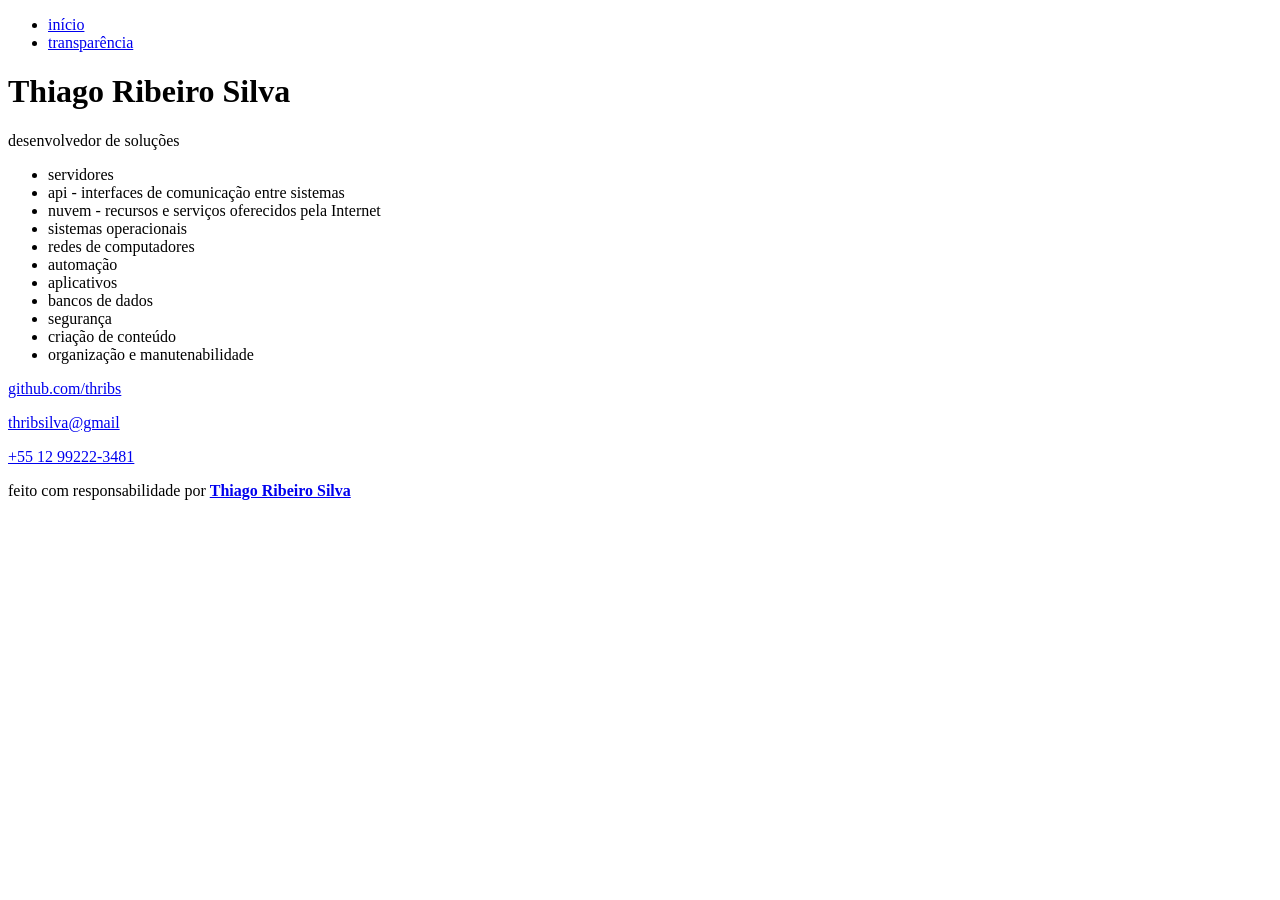
==== index.html @ abf8775d "inicializa repositório" ====
<!DOCTYPE html>
<html lang="pt-BR">
  <head>
    <meta charset="UTF-8" />
    <meta name="viewport" content="width=device-width, initial-scale=1" />
    <title>Thiago Ribeiro Silva</title>
  </head>
  <body>
    <nav>
      <ul>
        <li><a href="/inicio">início</a></li>
        <li><a href="/transparencia">transparência</a></li>
      </ul>
    </nav>
    <h1>Thiago Ribeiro Silva</h1>
    <p>desenvolvedor de soluções</p>
    <ul>
      <li>servidores</li>
      <li>api - interfaces de comunicação entre sistemas</li>
      <li>nuvem - recursos e serviços oferecidos pela Internet</li>
      <li>sistemas operacionais</li>
      <li>redes de computadores</li>
      <li>automação</li>
      <li>aplicativos</li>
      <li>bancos de dados</li>
      <li>segurança</li>
      <li>criação de conteúdo</li>
      <li>organização e manutenabilidade</li>
    </ul>
    <p><a href="https://github.com/thribs">github.com/thribs</a></p>
    <p><a href="mailto:thribsilva@gmail.com">thribsilva@gmail</a></p>
    <p><a href="https://wa.me/5512992223481">+55 12 99222-3481</a></p>
  </body>
  <footer>
    <p>feito com responsabilidade por <strong><a href="/inicio">Thiago Ribeiro Silva</a></strong></p>
  </footer>
</html>
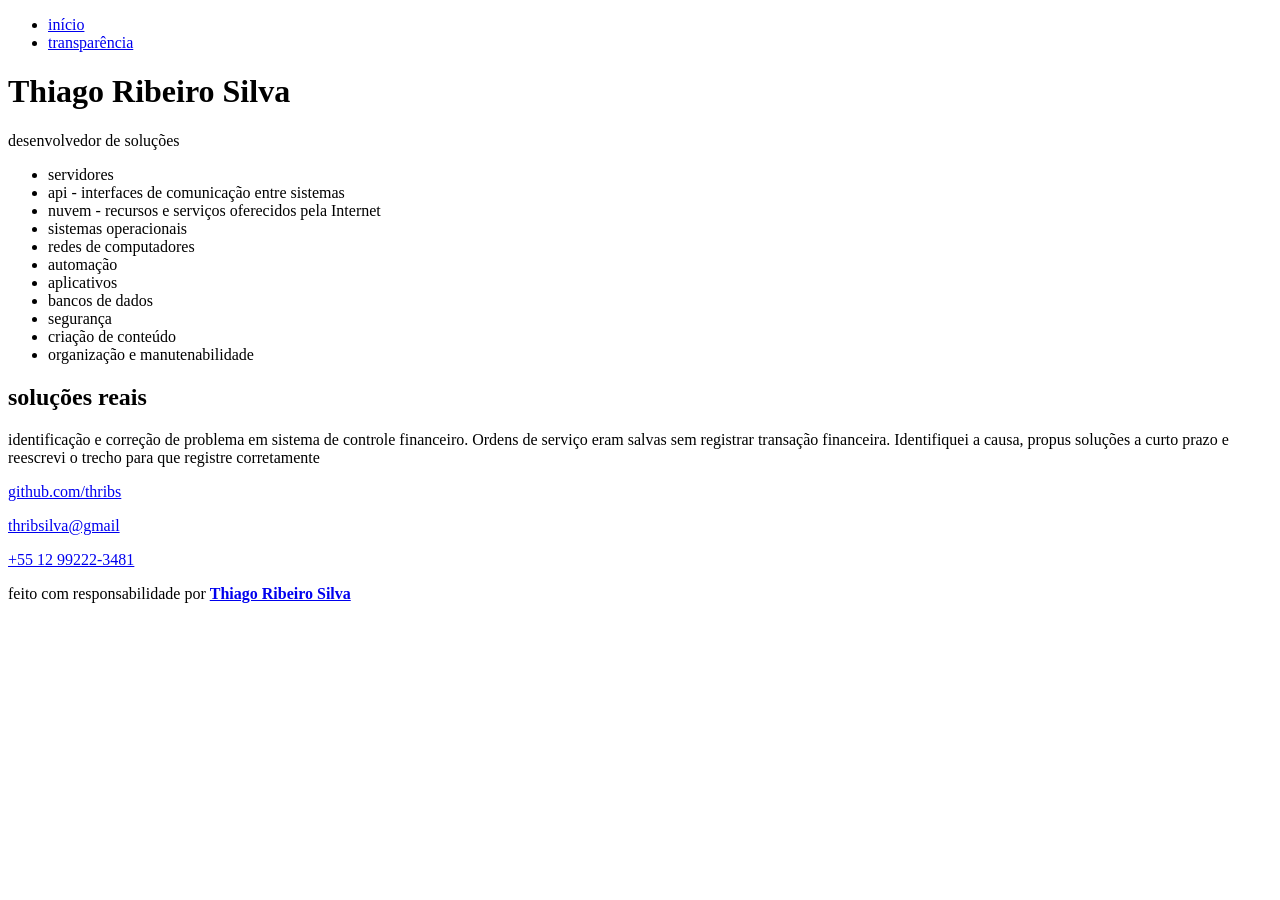
==== commit c4cc9d4a: "adiciona uma solução" ====
--- a/index.html
+++ b/index.html
@@ -1,4 +1,4 @@
-<!DOCTYPE html>
+<!doctype html>
 <html lang="pt-BR">
   <head>
     <meta charset="UTF-8" />
@@ -27,11 +27,21 @@
       <li>criação de conteúdo</li>
       <li>organização e manutenabilidade</li>
     </ul>
+    <h2>soluções reais</h2>
+    <p>
+      identificação e correção de problema em sistema de controle financeiro.
+      Ordens de serviço eram salvas sem registrar transação financeira.
+      Identifiquei a causa, propus soluções a curto prazo e reescrevi o trecho
+      para que registre corretamente
+    </p>
     <p><a href="https://github.com/thribs">github.com/thribs</a></p>
     <p><a href="mailto:thribsilva@gmail.com">thribsilva@gmail</a></p>
     <p><a href="https://wa.me/5512992223481">+55 12 99222-3481</a></p>
+    <footer>
+      <p>
+        feito com responsabilidade por
+        <strong><a href="/inicio">Thiago Ribeiro Silva</a></strong>
+      </p>
+    </footer>
   </body>
-  <footer>
-    <p>feito com responsabilidade por <strong><a href="/inicio">Thiago Ribeiro Silva</a></strong></p>
-  </footer>
-</html>+</html>
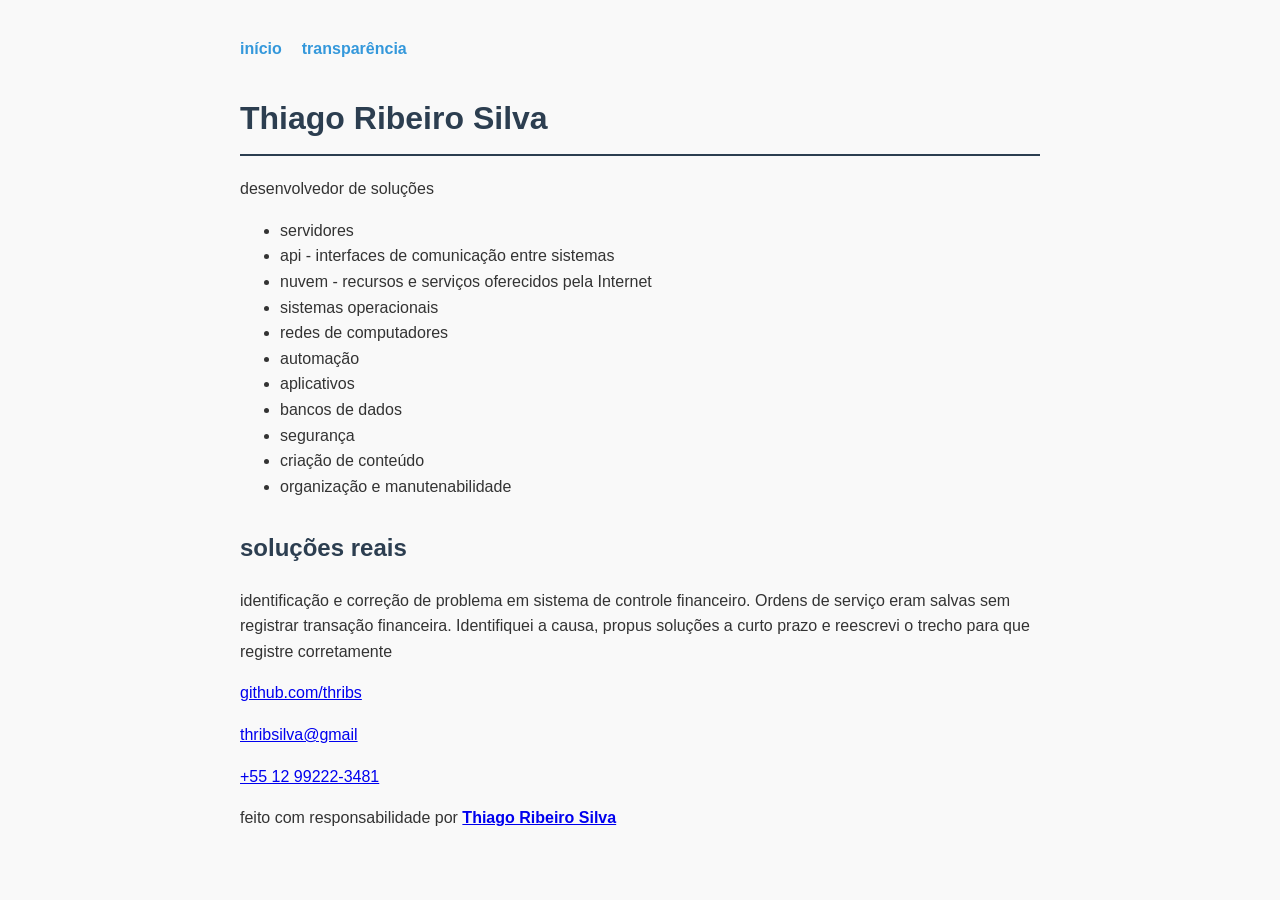
==== commit bd3ea8ef: "adiciona estilos" ====
--- a/index.html
+++ b/index.html
@@ -3,6 +3,7 @@
   <head>
     <meta charset="UTF-8" />
     <meta name="viewport" content="width=device-width, initial-scale=1" />
+    <link rel="stylesheet" href="local.css">
     <title>Thiago Ribeiro Silva</title>
   </head>
   <body>
--- a/local.css
+++ b/local.css
@@ -0,0 +1,58 @@
+body {
+  font-family: -apple-system, BlinkMacSystemFont, 'Segoe UI', Roboto, Helvetica, Arial, sans-serif;
+  line-height: 1.6;
+  color: #333;
+  max-width: 800px;
+  margin: 0 auto;
+  padding: 20px;
+  background-color: #f9f9f9;
+}
+h1 {
+  color: #2c3e50;
+  border-bottom: 2px solid #2c3e50;
+  padding-bottom: 10px;
+  margin-bottom: 20px;
+}
+
+h2 {
+  color: #2c3e50;
+  margin-top: 30px;
+}
+
+nav ul {
+  list-style: none;
+  padding: 0;
+  display: flex;
+  gap: 20px;
+  border-bottom: 1px sold #ddd;
+  padding-bottom: 10px;
+  margin-bottom: 20px;
+}
+
+nav a {
+  text-decoration: none;
+  color: #3498db;
+  font-weight: bold;
+}
+nav a:hover {
+    text-decoration: underline;
+}
+ul {
+  
+}
+
+p {
+  
+}
+
+a {
+  
+}
+
+a:hover {
+  
+}
+
+footer {
+  
+}
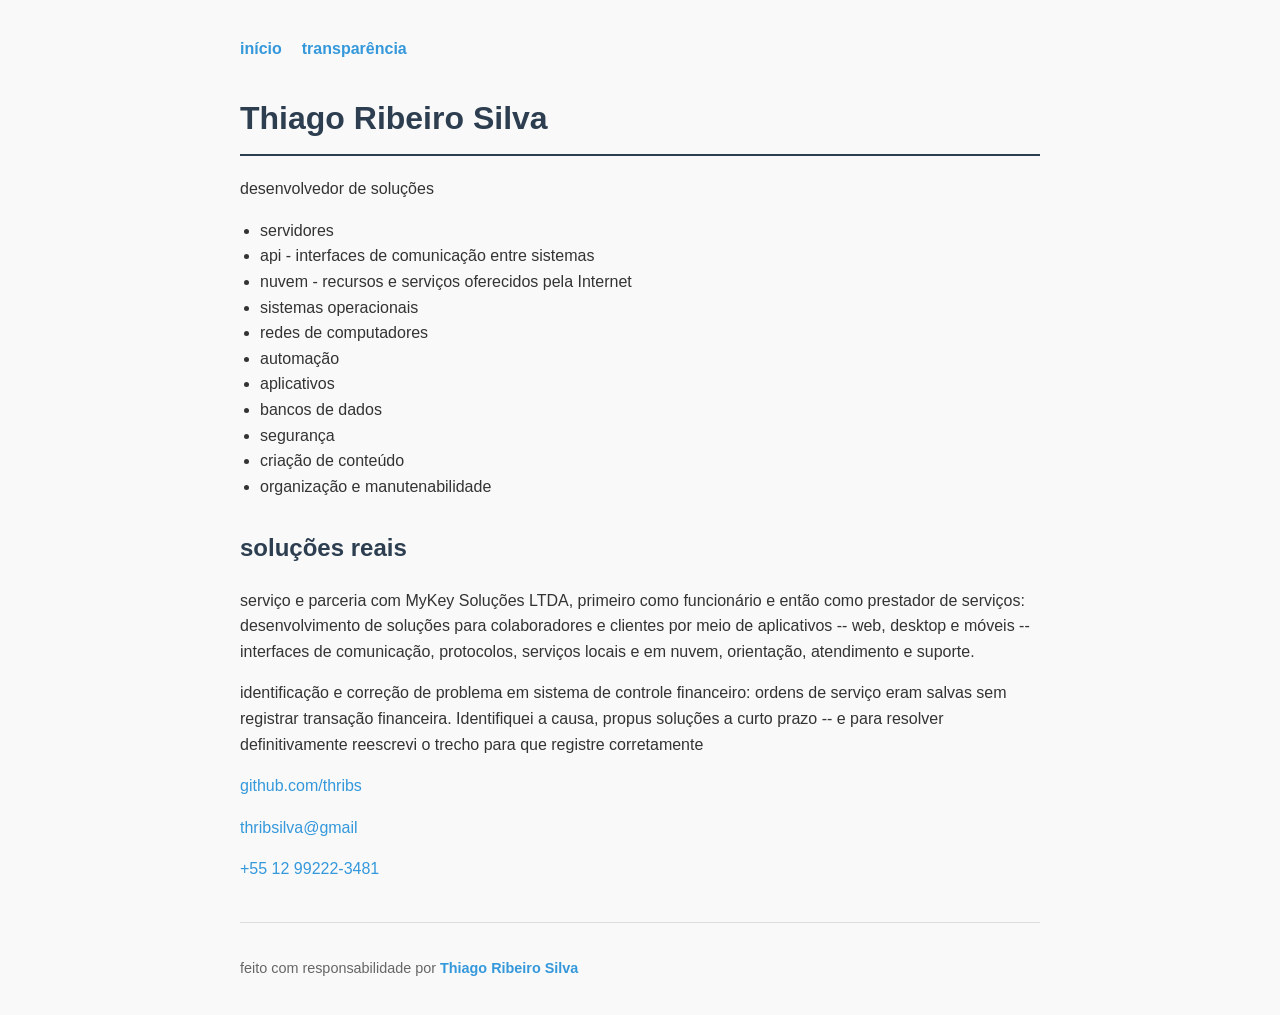
==== commit b423db92: "corrige descrição do serviço executado e adiciona menção ao trabalho com a MyKey" ====
--- a/index.html
+++ b/index.html
@@ -30,9 +30,16 @@
     </ul>
     <h2>soluções reais</h2>
     <p>
-      identificação e correção de problema em sistema de controle financeiro.
-      Ordens de serviço eram salvas sem registrar transação financeira.
-      Identifiquei a causa, propus soluções a curto prazo e reescrevi o trecho
+      serviço e parceria com MyKey Soluções LTDA, primeiro como funcionário
+      e então como prestador de serviços:
+      desenvolvimento de soluções para colaboradores e clientes por meio de
+      aplicativos -- web, desktop e móveis -- interfaces de comunicação,
+      protocolos, serviços locais e em nuvem, orientação, atendimento e suporte.
+    <p>
+      identificação e correção de problema em sistema de controle financeiro:
+      ordens de serviço eram salvas sem registrar transação financeira.
+      Identifiquei a causa, propus soluções a curto prazo -- e para resolver
+      definitivamente reescrevi o trecho
       para que registre corretamente
     </p>
     <p><a href="https://github.com/thribs">github.com/thribs</a></p>
--- a/local.css
+++ b/local.css
@@ -38,21 +38,27 @@
     text-decoration: underline;
 }
 ul {
-  
+  list-style-type: disc;
+  padding-left: 20px;
 }
 
 p {
-  
+  margin-bottom: 15px;
 }
 
 a {
-  
+  color: #3498db;
+  text-decoration: none;
 }
 
 a:hover {
-  
+  text-decoration: underline;
 }
 
 footer {
-  
-}+  margin-top: 40px;
+  padding-top: 20px;
+  border-top: 1px solid #ddd;
+  font-size: 0.9em;
+  color: #666;
+}
